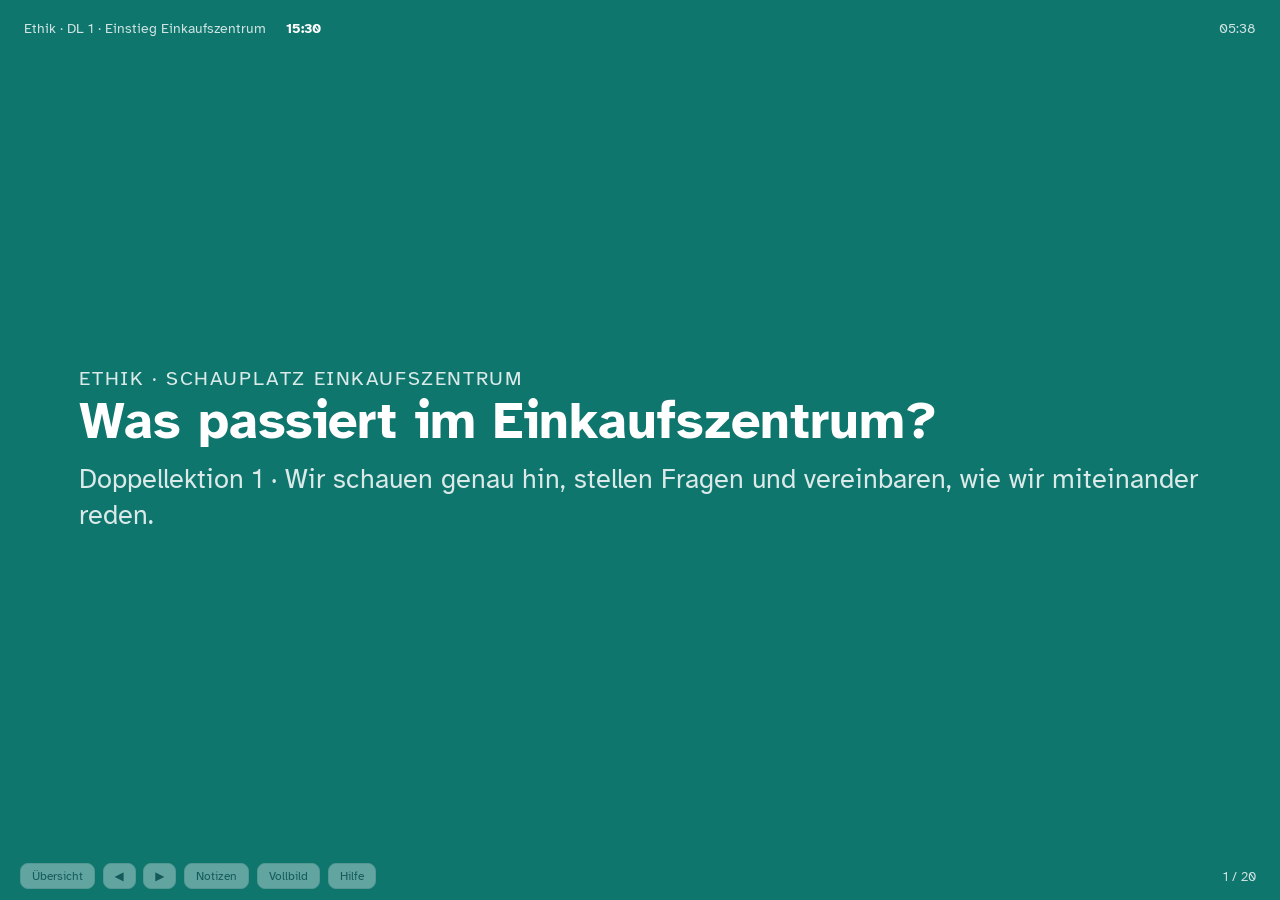
==== dl1.html @ 27c80d92 "Präsentationen DL 1 und DL 2 als Webseite Folien mit Timer, Notizen für die Lehrperson und Bildfelde" ====
<!doctype html>
<html lang="de">
<head>
<meta charset="utf-8">
<meta name="viewport" content="width=device-width, initial-scale=1">
<title>DL 1 · Einstieg Einkaufszentrum</title>
<link rel="preconnect" href="https://fonts.googleapis.com">
<link href="https://fonts.googleapis.com/css2?family=Atkinson+Hyperlegible:ital,wght@0,400;0,700;1,400&display=swap" rel="stylesheet">
<link rel="stylesheet" href="assets/style.css">
</head>
<body data-lesson="Ethik · DL 1 · Einstieg Einkaufszentrum">
<main class="deck">

<section class="slide title" data-phase="15:30">
  <div class="inner">
    <div class="kicker">Ethik · Schauplatz Einkaufszentrum</div>
    <h1>Was passiert im Einkaufszentrum?</h1>
    <p class="lead">Doppellektion 1 · Wir schauen genau hin, stellen Fragen und vereinbaren, wie wir miteinander reden.</p>
  </div>
  <aside class="notes"><b>Vorbereitung:</b> Plakate Erfolgskriterien und Gesprächsregeln hängen, Notizblätter, A5-Zettel, Streifen, Satzstarter, Fragestarter, Klebepunkte bereit. Sitzplan: 9 Paare und 1 Dreiergruppe.</aside>
</section>

<section class="slide" data-phase="15:30-15:40 · Einstieg">
  <div class="inner">
    <h2>So geht es weiter: 8 Doppellektionen</h2>
    <ol class="overview">
      <li class="now">Einstieg: genau hinschauen, Fragen stellen, Regeln vereinbaren</li>
      <li>Wunsch oder Bedürfnis? Was ist uns wichtig?</li>
      <li>Üben und erstes Gespräch: Ist mehr auch besser?</li>
      <li>Tiere als Nahrung: Was darf man?</li>
      <li>Besuch auf dem Bauernhof</li>
      <li>Ein Menü für alle: eine Regel aushandeln</li>
      <li>Ein neuer Fall: der Pausenkiosk, mit Rückmeldung</li>
      <li>Prüfung und Rückblick</li>
    </ol>
  </div>
  <aside class="notes"><b>Ziel:</b> Transparenz. Hofbesuch (DL 5) und Prüfung (DL 8) erwähnen.</aside>
</section>

<section class="slide" data-phase="15:30-15:40 · Einstieg">
  <div class="inner">
    <h2>Das kann ich am Ende der Einheit</h2>
    <div class="crit"><span class="n">1</span><p>Ich kann wichtige Begriffe wie <b>Bedürfnis</b> oder <b>Tierwohl</b> mit einem Beispiel erklären.</p></div>
    <div class="crit"><span class="n">2</span><p>Ich kann zu einer Situation eine <b>philosophische Frage</b> stellen und die Begriffe darin klären.</p></div>
    <div class="crit"><span class="n">3</span><p>Ich kann sagen, welche <b>Werte</b> betroffen sind und warum ein Wert für verschiedene Personen unterschiedlich wichtig sein kann.</p></div>
    <div class="crit"><span class="n">4</span><p>Ich kann die <b>Sicht verschiedener Beteiligter</b> beschreiben und den Wertkonflikt benennen.</p></div>
    <div class="crit"><span class="n">5</span><p>Ich kann meinen <b>Standpunkt</b> mit einem Argument begründen und auf ein Gegenargument eingehen.</p></div>
  </div>
  <aside class="notes"><b>Sagen:</b> Diese 5 Punkte hängen bis zum Schluss an der Wand. Wörter wie «Wertkonflikt» lernt ihr in der Einheit, heute nur kurz erklären.</aside>
</section>

<section class="slide" data-phase="15:30-15:40 · Einstieg">
  <div class="inner">
    <p class="sentence">Bewertet wird, wie gut du begründest, nicht welche Meinung du hast.</p>
    <div class="box" style="margin-top:1.2rem">
      <p class="big" style="margin:0 0 .3rem">Prüfung in DL 8</p>
      <p style="margin:0">schriftlich · 45 Minuten · erlaubt sind Satzstarter und Wortliste</p>
    </div>
    <p class="muted" style="margin-top:1.2rem">Beim Philosophieren versuchen wir, sorgfältig und ohne Widerspruch zu denken.</p>
  </div>
  <aside class="notes"><b>Ziel:</b> Angst vor einer «falschen» Meinung nehmen. Widerspruchsfreiheit ist ein Bewertungskriterium.</aside>
</section>

<section class="slide" data-phase="15:40-15:45 · Bewusst wahrnehmen" data-timer="1">
  <div class="split">
    <figure class="bild" data-slot="schauplatzbild" data-label="Schauplatzbild Einkaufszentrum"></figure>
    <div>
      <h2>Schau genau hin</h2>
      <p class="big">1 Minute still.</p>
      <p>Nur schauen. Noch nicht schreiben, nicht reden.</p>
    </div>
  </div>
  <aside class="notes"><b>Timer:</b> 1 Minute (T drücken). Danach nächste Folie: 4 Minuten Notizen. Werkzeug: bewusst wahrnehmen.</aside>
</section>

<section class="slide" data-phase="15:40-15:45 · Bewusst wahrnehmen" data-timer="4">
  <div class="split">
    <figure class="bild" data-slot="schauplatzbild" data-label="Schauplatzbild Einkaufszentrum"></figure>
    <div>
      <h2>Schreib auf deinem Notizblatt</h2>
      <ol class="task">
        <li>Was passiert?</li>
        <li>Wer will was?</li>
        <li>Wie fühlt sich das an?</li>
      </ol>
      <p class="muted">allein · 4 Minuten</p>
    </div>
  </div>
</section>

<section class="slide" data-phase="15:45-15:49 · Fragen über Fragen" data-timer="4">
  <div class="inner">
    <h2>Es gibt verschiedene Arten von Fragen</h2>
    <div class="grid3">
      <div class="qcard"><h3>Alltagsfragen</h3><p>schnell beantwortet</p><p class="ex">«Wann fährt der Bus?»</p></div>
      <div class="qcard"><h3>Wissensfragen</h3><p>dafür braucht man Fachwissen</p><p class="ex">«Wie viele Kalorien hat ein Burger?»</p></div>
      <div class="qcard acc"><h3>Philosophische Fragen</h3><p>keine eindeutige Antwort, man kann immer wieder darüber nachdenken</p><p class="ex">«Macht Einkaufen glücklich?»</p></div>
    </div>
    <div class="box line" style="margin-top:1.2rem">
      <p style="margin:0"><b>Test:</b> Kann man mit Ja oder Nein antworten? Dann formuliere die Frage um.</p>
      <p style="margin:.4rem 0 0" class="muted">«Isst die Person mit der grünen Kappe einen Burger?» → «Muss man essen, was die Freunde essen?»</p>
    </div>
  </div>
  <aside class="notes"><b>Vormachen:</b> Zur Imbiss-Szene laut denkend je eine Alltags-, Wissens- und philosophische Frage formulieren. Dann die Beispielfragen aus «Philosophieren, was ist das eigentlich?» (Buch) mündlich sortieren lassen.</aside>
</section>

<section class="slide" data-phase="15:49-16:00 · Fragen formulieren" data-timer="11">
  <div class="split">
    <figure class="bild" data-slot="schauplatzbild" data-label="Schauplatzbild Einkaufszentrum"></figure>
    <div>
      <h2>Zu zweit</h2>
      <ol class="task">
        <li>Vergleicht eure Notizen.</li>
        <li>Wählt eine Szene.</li>
        <li>Schreibt eine Frage, die man <b>nicht mit Ja oder Nein</b> beantworten kann.</li>
        <li>Prüft: Welche Art von Frage ist es? Schreibt sie auf den A5-Zettel.</li>
      </ol>
      <div class="chips"><span class="chip">Warum ...?</span><span class="chip">Darf man ...?</span><span class="chip">Ist es richtig, dass ...?</span><span class="chip">Was ist wichtiger: ... oder ...?</span></div>
    </div>
  </div>
  <aside class="notes"><b>Gruppen:</b> 9 Paare und 1 Dreiergruppe (21). Fragestarter-Karten verteilen. Nachfragen: «Was passiert da genau?» Wer früh fertig ist: zweite Frage zu einer anderen Szene. In DL 1 genügt eine offene Frage.</aside>
</section>

<section class="slide" data-phase="16:00-16:03 · Gesprächsregeln">
  <div class="inner">
    <h2>So reden wir in Ethik miteinander</h2>
    <p class="lead">In Ethik sind wir oft verschiedener Meinung. Damit das klappt, brauchen wir Regeln.</p>
    <p class="muted" style="margin:.4rem 0 .2rem;font-size:.9rem;font-weight:700">GILT IMMER</p>
    <div class="rule">1 · Niemand muss sagen, was er isst oder glaubt.</div>
    <div class="rule">2 · Keine Lebensweise wird abgewertet.</div>
  </div>
  <aside class="notes">Diese zwei Regeln sind gesetzt und nicht verhandelbar. Sie tragen DL 2 (Besitz) und DL 4 bis 6 (Tiere als Nahrung).</aside>
</section>

<section class="slide" data-phase="16:03-16:08 · Regeln vorschlagen" data-timer="5">
  <div class="inner">
    <h2>Eure Regel</h2>
    <p class="sentence">Damit ich mich traue, etwas zu sagen, brauche ich ...</p>
    <p>Schreibt <b>eine</b> Regel gross auf den Papierstreifen.</p>
    <p class="muted">zu zweit · 5 Minuten</p>
  </div>
</section>

<section class="slide" data-phase="16:08-16:15 · Regeln einigen" data-timer="7">
  <div class="inner">
    <h2>Unsere Regeln</h2>
    <ol class="task">
      <li>Alle Streifen kommen an die Wandtafel.</li>
      <li>Ähnliche Regeln legen wir zusammen.</li>
      <li>Am Schluss: höchstens 6 Regeln. Daumen hoch, wenn du einverstanden bist.</li>
    </ol>
  </div>
  <aside class="notes">Regeln positiv formulieren (zum Beispiel ausreden lassen, auf das Gesagte eingehen, Kritik an der Sache, nachfragen statt auslachen). Die Regeln 3 bis 6 auf das Plakat schreiben.</aside>
</section>

<section class="slide pause" data-phase="16:15-16:20 · Pause" data-timer="5">
  <div class="inner"><h1>Pause</h1><p class="lead">5 Minuten</p></div>
</section>

<section class="slide" data-phase="16:20-16:22 · Satzstarter">
  <div class="inner">
    <h2>Satzstarter helfen beim Reden</h2>
    <div class="grid2">
      <div class="qcard"><p class="big">Ich sehe, dass ...</p></div>
      <div class="qcard"><p class="big">Ich frage mich, warum ...</p></div>
      <div class="qcard"><p class="big">Was meinst du mit ...?</p></div>
      <div class="qcard"><p class="big">Ich stimme dir zu, weil ...</p></div>
      <div class="qcard"><p class="big">Ich sehe das anders, weil ...</p></div>
      <div class="qcard"><p class="big">Hier ist ... wichtig, weil ...</p></div>
    </div>
  </div>
  <aside class="notes">Satzstarter sind auch in der Prüfung erlaubt.</aside>
</section>

<section class="slide" data-phase="16:22-16:30 · Übung im Paar" data-timer="2">
  <div class="split">
    <figure class="bild" data-slot="schauplatzbild" data-label="Schauplatzbild Einkaufszentrum"></figure>
    <div>
      <h2>Probiert es aus</h2>
      <ol class="task">
        <li><b>A</b> sagt mit einem Satzstarter etwas zu einer Szene.</li>
        <li><b>B</b> fragt nach: «Was meinst du mit ...?» oder widerspricht: «Ich sehe das anders, weil ...»</li>
        <li>Nach 2 Minuten tauschen. Dann noch eine Runde.</li>
      </ol>
    </div>
  </div>
  <aside class="notes">Timer 2 Minuten, nach jeder Runde R und T. Am Schluss 2 Minuten: zwei Paare zeigen ein gelungenes Beispiel. Strichliste: Satzstarter, nachgefragt, ausreden lassen.</aside>
</section>

<section class="slide" data-phase="16:30-16:32 · Wertepark">
  <div class="inner">
    <h2>Was ist ein Wert?</h2>
    <p class="lead">Ein Wert ist etwas, das Menschen wichtig ist. Kein Gegenstand und kein Gefühl.</p>
    <div class="vs">
      <div class="qcard"><p class="muted">Gegenstand</p><span class="big">Burger</span></div>
      <div class="qcard"><p class="muted">Gefühl</p><span class="big">Freude</span></div>
      <div class="qcard acc"><p class="muted">Wert</p><span class="big">Genuss · Gesundheit</span></div>
    </div>
    <p style="margin-top:1rem">Welche Statuen im Wertepark kennt ihr noch?</p>
  </div>
  <aside class="notes">Die Klasse kennt den Wertepark ein wenig: 2 bis 3 Antworten sammeln.</aside>
</section>

<section class="slide" data-phase="16:32-16:42 · Wertepark" data-timer="6">
  <div class="split">
    <figure class="bild" data-slot="wertepark" data-label="Wertepark (AM 100.1)"></figure>
    <div>
      <h2>Welche Statue passt zu eurer Szene?</h2>
      <p>Schreibt auf einen Klebezettel:</p>
      <p class="sentence" style="font-size:1.2rem">Szene ... gehört zu ..., weil ...</p>
      <p>Klebt den Zettel neben die Statue.</p>
      <p class="muted">zu zweit · 6 Minuten, dann 4 Minuten Plenum</p>
    </div>
  </div>
  <aside class="notes">Laut Planungsanhang passen zum Einkaufszentrum Verantwortung, Solidarität, Glück, Gesundheit. Am Schluss die A4-Exemplare verteilen.</aside>
</section>

<section class="slide" data-phase="16:42-16:47 · Fünf Werkzeuge">
  <div class="inner">
    <h2>Fünf Werkzeuge zum Philosophieren</h2>
    <div class="tools">
      <div class="tool wahrnehmen today"><h3>Bewusst wahrnehmen</h3><p>beobachten, beschreiben, sich wundern</p></div>
      <div class="tool begriffe"><h3>Begriffe klären</h3><p>bestimmen, unterscheiden, ordnen</p></div>
      <div class="tool sichtweisen"><h3>Sichtweisen verstehen</h3><p>verstehen, mitfühlen, vermuten</p></div>
      <div class="tool argumente"><h3>Argumente abwägen</h3><p>abwägen, bewerten, begründen</p></div>
      <div class="tool weiterdenken"><h3>Fantasieren und weiterdenken</h3><p>Folgen abschätzen, Gedanken­experimente</p></div>
    </div>
    <table class="t" style="margin-top:1rem">
      <tr><th>Heute</th><th>DL 2</th><th>DL 3</th><th>DL 4 und 5</th><th>DL 6 und 7</th></tr>
      <tr><td>wahrnehmen</td><td>Begriffe klären</td><td>weiterdenken</td><td>Sichtweisen verstehen</td><td>Argumente abwägen</td></tr>
    </table>
  </div>
  <aside class="notes">Nach der Buchseite «Werkzeuge des Philosophierens». Noch nicht üben, nur zeigen. Die Seite hängt als A3 an der Wand.</aside>
</section>

<section class="slide" data-phase="16:47-16:55 · Ergebnissicherung" data-timer="8">
  <div class="inner">
    <h2>Unsere Fragen</h2>
    <ol class="task">
      <li>Hängt euren Fragezettel an die Fragewand und lest ihn vor.</li>
      <li>Klebt <b>einen Punkt</b> zur Frage, über die du am liebsten sprechen würdest.</li>
      <li>Blitzlicht: Eine Regel, die mir besonders wichtig ist.</li>
    </ol>
  </div>
  <aside class="notes">3 Min vorlesen, 3 Min Punkte (21), 2 Min Blitzlicht. Nach der Lektion: Fragezettel nach den drei Fragearten ordnen.</aside>
</section>

<section class="slide" data-phase="16:55-17:05 · Puffer" data-timer="10">
  <div class="split">
    <figure class="bild" data-slot="schauplatzbild" data-label="Schauplatzbild Einkaufszentrum"></figure>
    <div>
      <h2>Findest du die Szene?</h2>
      <p><b>A</b> beschreibt eine Szene ganz genau, ohne zu zeigen.</p>
      <p><b>B</b> sucht sie im Bild.</p>
      <p>Dann tauschen.</p>
    </div>
  </div>
  <aside class="notes">Nur wenn Zeit bleibt. Kann jederzeit abgebrochen werden.</aside>
</section>

<section class="slide title" data-phase="17:05">
  <div class="inner">
    <div class="kicker">Nächstes Mal · DL 2</div>
    <h1>Wunsch oder Bedürfnis?</h1>
    <p class="lead">Was braucht man wirklich, um glücklich zu sein?</p>
  </div>
</section>

</main>
<script src="assets/app.js"></script>
</body>
</html>
---- assets/style.css ----
:root {
  --bg: #fbfaf7;
  --ink: #1f2937;
  --muted: #6b7280;
  --line: #d6d9dd;
  --acc: #0f766e;
  --acc-l: #e3f3f0;
  --warn: #b45309;
  --card: #ffffff;
  --w-wahrnehmen: #c9b6e8;
  --w-sichtweisen: #c8dcae;
  --w-begriffe: #b3c0e6;
  --w-argumente: #f3c99a;
  --w-weiterdenken: #b9c8d8;
  font-size: min(1.55vw, 2.75vh);
}
@media (prefers-color-scheme: dark) {
  :root:not([data-theme="light"]) {
    --bg: #15181c; --ink: #eef0f2; --muted: #9aa3ad; --line: #353b42;
    --acc: #2dd4bf; --acc-l: #13332f; --card: #1d2126; --warn: #f59e0b;
  }
}
:root[data-theme="dark"] {
  --bg: #15181c; --ink: #eef0f2; --muted: #9aa3ad; --line: #353b42;
  --acc: #2dd4bf; --acc-l: #13332f; --card: #1d2126; --warn: #f59e0b;
}

* { box-sizing: border-box; }
html, body { margin: 0; height: 100%; }
body {
  background: var(--bg); color: var(--ink);
  font-family: "Atkinson Hyperlegible", "Segoe UI", system-ui, -apple-system, sans-serif;
  line-height: 1.35; overflow: hidden;
}

/* ---------- Startseite ---------- */
body.start { overflow: auto; }
.start main { max-width: 60rem; margin: 0 auto; padding: 3rem 1.5rem; }
.start h1 { font-size: 2.4rem; margin: 0 0 .3rem; }
.start p.sub { color: var(--muted); margin: 0 0 2rem; font-size: 1rem; }
.cards { display: grid; grid-template-columns: repeat(auto-fit, minmax(16rem, 1fr)); gap: 1rem; }
.card {
  display: block; text-decoration: none; color: inherit; background: var(--card);
  border: 2px solid var(--line); border-radius: .8rem; padding: 1.2rem 1.4rem;
}
.card:hover, .card:focus-visible { border-color: var(--acc); outline: none; }
.card .k { color: var(--acc); font-weight: 700; font-size: .8rem; letter-spacing: .05em; }
.card h2 { margin: .3rem 0 .4rem; font-size: 1.3rem; }
.card p { margin: 0; color: var(--muted); font-size: .85rem; }
.card.off { opacity: .45; pointer-events: none; }
.hint { margin-top: 2rem; font-size: .75rem; color: var(--muted); }
.hint kbd, .help kbd {
  border: 1px solid var(--line); border-bottom-width: 2px; border-radius: .25rem;
  padding: 0 .3rem; font-family: inherit; background: var(--card);
}

/* ---------- Präsentation ---------- */
.deck { position: fixed; inset: 0; }
.slide {
  position: absolute; inset: 0; display: none; flex-direction: column;
  padding: 4.2rem 4rem 3.2rem;
}
.slide.active { display: flex; }
body.has-timer .slide { padding-top: 6.4rem; }
.slide > .inner { flex: 1; display: flex; flex-direction: column; justify-content: center; min-height: 0; }
.slide h1 { font-size: 2.6rem; margin: 0 0 .6rem; line-height: 1.1; }
.slide h2 { font-size: 1.9rem; margin: 0 0 1rem; line-height: 1.15; }
.slide p, .slide li { font-size: 1.15rem; }
.slide .lead { font-size: 1.35rem; color: var(--muted); margin: 0 0 1rem; }
.slide ul, .slide ol { margin: .3rem 0; padding-left: 1.4em; }
.slide li { margin: .35rem 0; }
.slide .big { font-size: 1.6rem; font-weight: 700; }
.slide .muted { color: var(--muted); }
.slide.title { background: var(--acc); color: #fff; }
.slide.title .lead { color: rgba(255,255,255,.85); }
.slide.title .kicker { font-size: 1rem; letter-spacing: .08em; text-transform: uppercase; opacity: .85; }
.slide.pause .inner { align-items: center; text-align: center; }
.slide.pause h1 { font-size: 4rem; }

.topbar {
  position: fixed; top: 0; left: 0; right: 0; height: 3rem; z-index: 5;
  display: flex; align-items: center; gap: 1rem; padding: 0 1.2rem;
  font-size: .7rem; color: var(--muted); pointer-events: none;
}
.topbar .phase { font-weight: 700; color: var(--acc); }
.topbar .sp { flex: 1; }
.progress { position: fixed; left: 0; bottom: 0; height: .25rem; background: var(--acc); z-index: 5; transition: width .2s; }
.counter { position: fixed; right: 1.2rem; bottom: .7rem; font-size: .65rem; color: var(--muted); z-index: 5; }
body.on-title .topbar, body.on-title .counter { color: rgba(255,255,255,.8); }
body.on-title .topbar .phase { color: #fff; }

/* Bausteine */
.box { background: var(--acc-l); border-radius: .7rem; padding: .9rem 1.2rem; }
.box.line { background: transparent; border: 2px solid var(--line); }
.grid2 { display: grid; grid-template-columns: 1fr 1fr; gap: 1.2rem; }
.grid3 { display: grid; grid-template-columns: repeat(3, 1fr); gap: 1rem; }
.task { counter-reset: t; list-style: none; padding: 0; }
.task li { counter-increment: t; position: relative; padding-left: 2.4rem; margin: .7rem 0; }
.task li::before {
  content: counter(t); position: absolute; left: 0; top: .05em; width: 1.7rem; height: 1.7rem;
  border-radius: 50%; background: var(--acc); color: #fff; font-weight: 700; font-size: .9rem;
  display: flex; align-items: center; justify-content: center;
}
.chips { display: flex; flex-wrap: wrap; gap: .5rem; margin: .4rem 0; }
.chip { background: var(--card); border: 2px solid var(--line); border-radius: 2rem; padding: .25rem .9rem; font-size: 1.05rem; font-weight: 700; }
.chip.acc { border-color: var(--acc); color: var(--acc); }
.rule { background: var(--acc); color: #fff; border-radius: .7rem; padding: .8rem 1.2rem; font-size: 1.4rem; font-weight: 700; margin: .5rem 0; }
.crit { display: grid; grid-template-columns: 2.2rem 1fr; gap: .4rem .8rem; align-items: start; margin: .45rem 0; }
.crit .n { width: 2.2rem; height: 2.2rem; border-radius: 50%; background: var(--acc); color: #fff; font-weight: 700; display: flex; align-items: center; justify-content: center; }
.crit p { margin: .25rem 0 0; font-size: 1.1rem; }
table.t { border-collapse: collapse; width: 100%; font-size: 1rem; }
table.t th, table.t td { border-bottom: 1px solid var(--line); padding: .4rem .6rem; text-align: left; vertical-align: top; }
table.t th { color: var(--acc); }
.qcard { background: var(--card); border: 2px solid var(--line); border-radius: .7rem; padding: .9rem 1rem; }
.qcard h3 { margin: 0 0 .4rem; font-size: 1.15rem; }
.qcard p { margin: .2rem 0; font-size: 1rem; }
.qcard .ex { font-style: italic; }
.qcard.acc { border-color: var(--acc); background: var(--acc-l); }
.vs { display: grid; grid-template-columns: 1fr 1fr 1fr; gap: 1rem; text-align: center; }
.vs .qcard .big { display: block; margin: .3rem 0; }
.tool { border-radius: .7rem; padding: .7rem 1rem; color: #1f2937; }
.tool h3 { margin: 0 0 .2rem; font-size: 1.1rem; }
.tool p { margin: 0; font-size: .9rem; }
.tool.today { outline: .25rem solid var(--acc); outline-offset: .15rem; }
.tool.wahrnehmen { background: var(--w-wahrnehmen); }
.tool.sichtweisen { background: var(--w-sichtweisen); }
.tool.begriffe { background: var(--w-begriffe); }
.tool.argumente { background: var(--w-argumente); }
.tool.weiterdenken { background: var(--w-weiterdenken); }
.tools { display: grid; grid-template-columns: repeat(5, 1fr); gap: .7rem; }
.sentence { font-size: 1.5rem; font-weight: 700; border-left: .35rem solid var(--acc); padding: .3rem 0 .3rem 1rem; margin: .8rem 0; }
.overview li { font-size: 1.05rem; margin: .25rem 0; }
.overview li.now { font-weight: 700; color: var(--acc); }

/* Bilder */
.bild {
  margin: 0; flex: 1; min-height: 0; display: flex; align-items: center; justify-content: center;
  border-radius: .7rem; position: relative;
}
.bild img { max-width: 100%; max-height: 100%; object-fit: contain; border-radius: .4rem; }
.bild.leer { border: .2rem dashed var(--line); flex-direction: column; gap: .6rem; color: var(--muted); text-align: center; padding: 1rem; }
.bild.leer.drag { border-color: var(--acc); background: var(--acc-l); }
.bild .lbl { font-size: 1.1rem; font-weight: 700; color: var(--ink); }
.bild button, .tbtn {
  font: inherit; font-size: .8rem; border: 2px solid var(--acc); color: var(--acc); background: var(--card);
  border-radius: .5rem; padding: .3rem .8rem; cursor: pointer;
}
.bild .weg {
  position: absolute; top: .3rem; right: .3rem; font-size: .55rem; opacity: 0; transition: opacity .2s;
}
.bild:hover .weg { opacity: .9; }
.split { display: grid; grid-template-columns: 1.5fr 1fr; gap: 1.5rem; flex: 1; min-height: 0; }
.split > div { display: flex; flex-direction: column; min-height: 0; justify-content: center; }

/* Timer */
.timer {
  position: fixed; right: 1.2rem; top: 3.2rem; z-index: 6; display: none; align-items: center; gap: .5rem;
  background: var(--card); border: 2px solid var(--line); border-radius: .7rem; padding: .3rem .4rem .3rem .8rem;
}
.timer.show { display: flex; }
.timer .time { font-size: 1.6rem; font-weight: 700; font-variant-numeric: tabular-nums; min-width: 4.2ch; text-align: right; }
.timer.run { border-color: var(--acc); }
.timer.low .time { color: var(--warn); }
.timer.done { border-color: var(--warn); animation: blink 1s steps(2) infinite; }
@keyframes blink { 50% { background: var(--acc-l); } }
.timer button { font: inherit; font-size: .65rem; border: 1px solid var(--line); background: transparent; color: var(--ink); border-radius: .4rem; padding: .25rem .5rem; cursor: pointer; }

/* Notizen und Hilfe */
.notes { display: none; }
.notespanel, .help {
  position: fixed; left: 1rem; right: 1rem; bottom: 1.4rem; z-index: 7; display: none;
  background: var(--card); border: 2px solid var(--acc); border-radius: .7rem; padding: .7rem 1rem;
  font-size: .75rem; max-height: 35vh; overflow: auto; box-shadow: 0 .3rem 1.2rem rgba(0,0,0,.15);
}
.notespanel.show, .help.show { display: block; }
.notespanel b { color: var(--acc); }
.navbtns { position: fixed; left: 1rem; bottom: .55rem; z-index: 6; display: flex; gap: .4rem; opacity: .35; transition: opacity .2s; }
.navbtns:hover { opacity: 1; }
.navbtns button, .navbtns a { font: inherit; font-size: .6rem; border: 1px solid var(--line); background: var(--card); color: var(--ink); border-radius: .4rem; padding: .2rem .55rem; cursor: pointer; text-decoration: none; }

@media (max-width: 700px) {
  :root { font-size: 15px; }
  body { overflow: auto; }
  .slide { padding: 3.5rem 1rem 3rem; }
  .grid2, .grid3, .vs, .tools, .split { grid-template-columns: 1fr; }
}
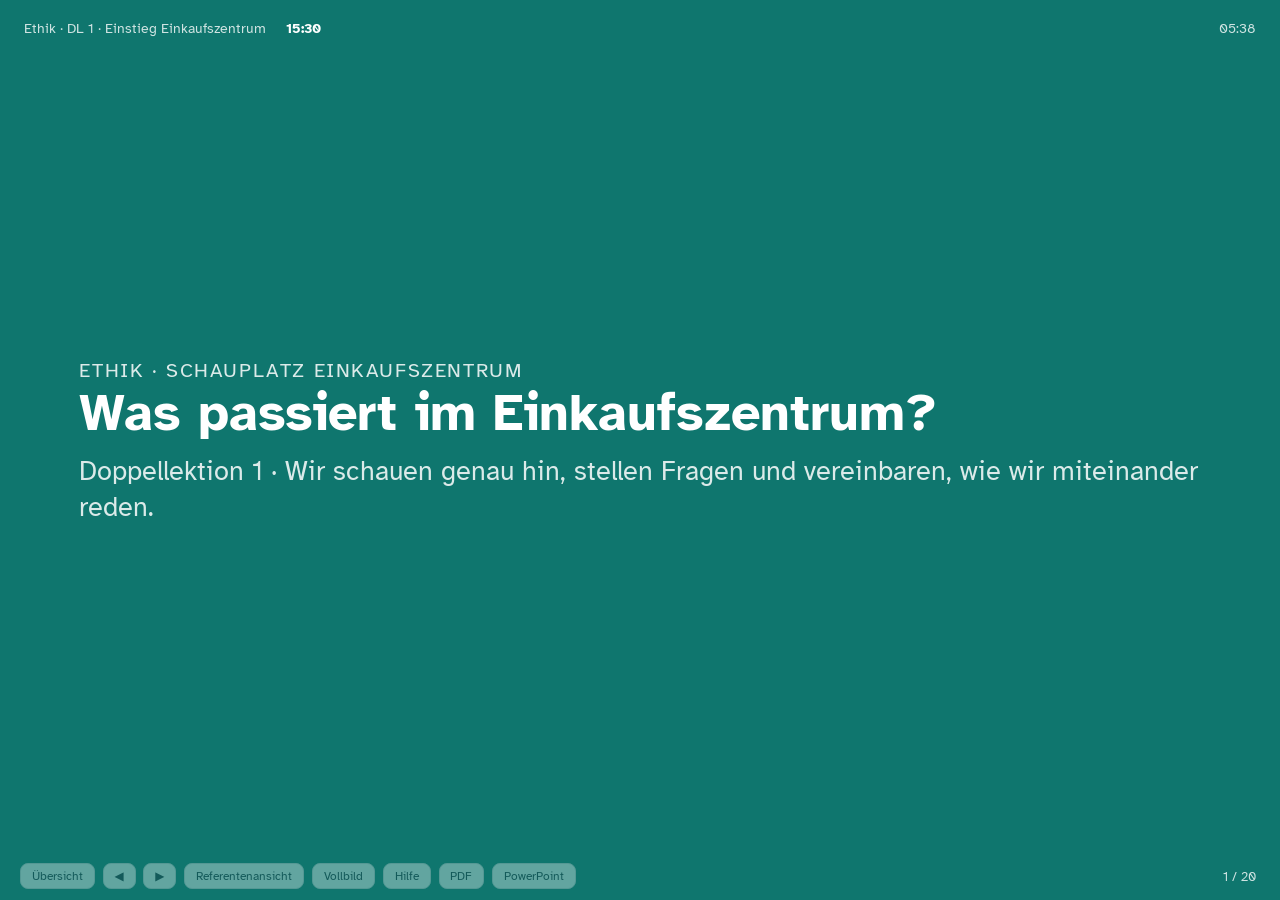
==== commit 51978652: "Auftragsleiste, Referentenansicht und Export als PDF/PowerPoint - Jede Folie zeigt, ob die Klasse zu" ====
--- a/dl1.html
+++ b/dl1.html
@@ -20,7 +20,7 @@
   <aside class="notes"><b>Vorbereitung:</b> Plakate Erfolgskriterien und Gesprächsregeln hängen, Notizblätter, A5-Zettel, Streifen, Satzstarter, Fragestarter, Klebepunkte bereit. Sitzplan: 9 Paare und 1 Dreiergruppe.</aside>
 </section>
 
-<section class="slide" data-phase="15:30-15:40 · Einstieg">
+<section class="slide" data-phase="15:30-15:40 · Einstieg" data-modus="hoeren">
   <div class="inner">
     <h2>So geht es weiter: 8 Doppellektionen</h2>
     <ol class="overview">
@@ -34,10 +34,10 @@
       <li>Prüfung und Rückblick</li>
     </ol>
   </div>
-  <aside class="notes"><b>Ziel:</b> Transparenz. Hofbesuch (DL 5) und Prüfung (DL 8) erwähnen.</aside>
-</section>
-
-<section class="slide" data-phase="15:30-15:40 · Einstieg">
+  <aside class="notes">Kurz halten, 2 Min. Fragen nur zum Ablauf zulassen.<br><b>Ziel:</b> Transparenz. Hofbesuch (DL 5) und Prüfung (DL 8) erwähnen.</aside>
+</section>
+
+<section class="slide" data-phase="15:30-15:40 · Einstieg" data-modus="hoeren">
   <div class="inner">
     <h2>Das kann ich am Ende der Einheit</h2>
     <div class="crit"><span class="n">1</span><p>Ich kann wichtige Begriffe wie <b>Bedürfnis</b> oder <b>Tierwohl</b> mit einem Beispiel erklären.</p></div>
@@ -49,7 +49,7 @@
   <aside class="notes"><b>Sagen:</b> Diese 5 Punkte hängen bis zum Schluss an der Wand. Wörter wie «Wertkonflikt» lernt ihr in der Einheit, heute nur kurz erklären.</aside>
 </section>
 
-<section class="slide" data-phase="15:30-15:40 · Einstieg">
+<section class="slide" data-phase="15:30-15:40 · Einstieg" data-modus="hoeren">
   <div class="inner">
     <p class="sentence">Bewertet wird, wie gut du begründest, nicht welche Meinung du hast.</p>
     <div class="box" style="margin-top:1.2rem">
@@ -58,10 +58,10 @@
     </div>
     <p class="muted" style="margin-top:1.2rem">Beim Philosophieren versuchen wir, sorgfältig und ohne Widerspruch zu denken.</p>
   </div>
-  <aside class="notes"><b>Ziel:</b> Angst vor einer «falschen» Meinung nehmen. Widerspruchsfreiheit ist ein Bewertungskriterium.</aside>
-</section>
-
-<section class="slide" data-phase="15:40-15:45 · Bewusst wahrnehmen" data-timer="1">
+  <aside class="notes"><b>Sagen:</b> «Ihr dürft jede Meinung haben. Wichtig ist, dass ihr sie begründet.»<br><b>Ziel:</b> Angst vor einer «falschen» Meinung nehmen. Widerspruchsfreiheit ist ein Bewertungskriterium.</aside>
+</section>
+
+<section class="slide" data-phase="15:40-15:45 · Bewusst wahrnehmen" data-timer="1" data-modus="allein" data-material="nichts, nur schauen">
   <div class="split">
     <figure class="bild" data-slot="schauplatzbild" data-label="Schauplatzbild Einkaufszentrum"></figure>
     <div>
@@ -70,10 +70,10 @@
       <p>Nur schauen. Noch nicht schreiben, nicht reden.</p>
     </div>
   </div>
-  <aside class="notes"><b>Timer:</b> 1 Minute (T drücken). Danach nächste Folie: 4 Minuten Notizen. Werkzeug: bewusst wahrnehmen.</aside>
-</section>
-
-<section class="slide" data-phase="15:40-15:45 · Bewusst wahrnehmen" data-timer="4">
+  <aside class="notes"><b>Ansage:</b> «Eine Minute ganz still. Nur schauen.» Selbst auch still bleiben.<br><b>Timer:</b> 1 Minute (T drücken). Danach nächste Folie: 4 Minuten Notizen. Werkzeug: bewusst wahrnehmen.</aside>
+</section>
+
+<section class="slide" data-phase="15:40-15:45 · Bewusst wahrnehmen" data-timer="4" data-modus="allein" data-material="Notizblatt «Was siehst du?»" data-fertig="Schreib zu jeder Frage noch einen Punkt mehr.">
   <div class="split">
     <figure class="bild" data-slot="schauplatzbild" data-label="Schauplatzbild Einkaufszentrum"></figure>
     <div>
@@ -83,12 +83,12 @@
         <li>Wer will was?</li>
         <li>Wie fühlt sich das an?</li>
       </ol>
-      <p class="muted">allein · 4 Minuten</p>
-    </div>
-  </div>
-</section>
-
-<section class="slide" data-phase="15:45-15:49 · Fragen über Fragen" data-timer="4">
+    </div>
+  </div>
+  <aside class="notes">Notizblätter vorher auf die Plätze legen. Herumgehen, nicht kommentieren.</aside>
+</section>
+
+<section class="slide" data-phase="15:45-15:49 · Fragen über Fragen" data-timer="4" data-modus="plenum">
   <div class="inner">
     <h2>Es gibt verschiedene Arten von Fragen</h2>
     <div class="grid3">
@@ -104,7 +104,7 @@
   <aside class="notes"><b>Vormachen:</b> Zur Imbiss-Szene laut denkend je eine Alltags-, Wissens- und philosophische Frage formulieren. Dann die Beispielfragen aus «Philosophieren, was ist das eigentlich?» (Buch) mündlich sortieren lassen.</aside>
 </section>
 
-<section class="slide" data-phase="15:49-16:00 · Fragen formulieren" data-timer="11">
+<section class="slide" data-phase="15:49-16:00 · Fragen formulieren" data-timer="11" data-modus="paar" data-material="Notizblatt, A5-Zettel, Karte mit Fragestartern" data-fertig="Schreibt eine zweite Frage zu einer anderen Szene.">
   <div class="split">
     <figure class="bild" data-slot="schauplatzbild" data-label="Schauplatzbild Einkaufszentrum"></figure>
     <div>
@@ -121,7 +121,7 @@
   <aside class="notes"><b>Gruppen:</b> 9 Paare und 1 Dreiergruppe (21). Fragestarter-Karten verteilen. Nachfragen: «Was passiert da genau?» Wer früh fertig ist: zweite Frage zu einer anderen Szene. In DL 1 genügt eine offene Frage.</aside>
 </section>
 
-<section class="slide" data-phase="16:00-16:03 · Gesprächsregeln">
+<section class="slide" data-phase="16:00-16:03 · Gesprächsregeln" data-modus="hoeren">
   <div class="inner">
     <h2>So reden wir in Ethik miteinander</h2>
     <p class="lead">In Ethik sind wir oft verschiedener Meinung. Damit das klappt, brauchen wir Regeln.</p>
@@ -129,19 +129,19 @@
     <div class="rule">1 · Niemand muss sagen, was er isst oder glaubt.</div>
     <div class="rule">2 · Keine Lebensweise wird abgewertet.</div>
   </div>
-  <aside class="notes">Diese zwei Regeln sind gesetzt und nicht verhandelbar. Sie tragen DL 2 (Besitz) und DL 4 bis 6 (Tiere als Nahrung).</aside>
-</section>
-
-<section class="slide" data-phase="16:03-16:08 · Regeln vorschlagen" data-timer="5">
+  <aside class="notes"><b>Heikel:</b> Bemerkungen zu Essgewohnheiten oder Besitz sofort mit Regel 1 und 2 auffangen.<br>Diese zwei Regeln sind gesetzt und nicht verhandelbar. Sie tragen DL 2 (Besitz) und DL 4 bis 6 (Tiere als Nahrung).</aside>
+</section>
+
+<section class="slide" data-phase="16:03-16:08 · Regeln vorschlagen" data-timer="5" data-modus="paar" data-material="Papierstreifen, dicker Stift" data-fertig="Schreibt eine zweite Regel auf einen neuen Streifen.">
   <div class="inner">
     <h2>Eure Regel</h2>
     <p class="sentence">Damit ich mich traue, etwas zu sagen, brauche ich ...</p>
     <p>Schreibt <b>eine</b> Regel gross auf den Papierstreifen.</p>
-    <p class="muted">zu zweit · 5 Minuten</p>
-  </div>
-</section>
-
-<section class="slide" data-phase="16:08-16:15 · Regeln einigen" data-timer="7">
+  </div>
+  <aside class="notes">Streifen und Stifte jetzt verteilen.</aside>
+</section>
+
+<section class="slide" data-phase="16:08-16:15 · Regeln einigen" data-timer="7" data-modus="plenum">
   <div class="inner">
     <h2>Unsere Regeln</h2>
     <ol class="task">
@@ -155,9 +155,10 @@
 
 <section class="slide pause" data-phase="16:15-16:20 · Pause" data-timer="5">
   <div class="inner"><h1>Pause</h1><p class="lead">5 Minuten</p></div>
-</section>
-
-<section class="slide" data-phase="16:20-16:22 · Satzstarter">
+  <aside class="notes">Während der Pause: Streifen an der Wandtafel lassen, Regeln 3 bis 6 aufs Plakat schreiben, Satzstarter-Sets bereitlegen.</aside>
+</section>
+
+<section class="slide" data-phase="16:20-16:22 · Satzstarter" data-modus="hoeren">
   <div class="inner">
     <h2>Satzstarter helfen beim Reden</h2>
     <div class="grid2">
@@ -169,10 +170,10 @@
       <div class="qcard"><p class="big">Hier ist ... wichtig, weil ...</p></div>
     </div>
   </div>
-  <aside class="notes">Satzstarter sind auch in der Prüfung erlaubt.</aside>
-</section>
-
-<section class="slide" data-phase="16:22-16:30 · Übung im Paar" data-timer="2">
+  <aside class="notes">Satzstarter-Sets an die Paare verteilen.<br>Satzstarter sind auch in der Prüfung erlaubt.</aside>
+</section>
+
+<section class="slide" data-phase="16:22-16:30 · Übung im Paar" data-timer="2" data-modus="paar" data-material="Satzstarterkarten">
   <div class="split">
     <figure class="bild" data-slot="schauplatzbild" data-label="Schauplatzbild Einkaufszentrum"></figure>
     <div>
@@ -187,7 +188,7 @@
   <aside class="notes">Timer 2 Minuten, nach jeder Runde R und T. Am Schluss 2 Minuten: zwei Paare zeigen ein gelungenes Beispiel. Strichliste: Satzstarter, nachgefragt, ausreden lassen.</aside>
 </section>
 
-<section class="slide" data-phase="16:30-16:32 · Wertepark">
+<section class="slide" data-phase="16:30-16:32 · Wertepark" data-modus="plenum">
   <div class="inner">
     <h2>Was ist ein Wert?</h2>
     <p class="lead">Ein Wert ist etwas, das Menschen wichtig ist. Kein Gegenstand und kein Gefühl.</p>
@@ -198,10 +199,10 @@
     </div>
     <p style="margin-top:1rem">Welche Statuen im Wertepark kennt ihr noch?</p>
   </div>
-  <aside class="notes">Die Klasse kennt den Wertepark ein wenig: 2 bis 3 Antworten sammeln.</aside>
-</section>
-
-<section class="slide" data-phase="16:32-16:42 · Wertepark" data-timer="6">
+  <aside class="notes"><b>Stolperstein:</b> SuS verwechseln Werte mit Gefühlen oder Gegenständen. Beispiel Burger, Freude, Genuss nutzen.<br>Die Klasse kennt den Wertepark ein wenig: 2 bis 3 Antworten sammeln.</aside>
+</section>
+
+<section class="slide" data-phase="16:32-16:42 · Wertepark" data-timer="6" data-modus="paar" data-material="Klebezettel, Wertepark an der Wand" data-fertig="Sucht eine zweite Statue, die auch passt.">
   <div class="split">
     <figure class="bild" data-slot="wertepark" data-label="Wertepark (AM 100.1)"></figure>
     <div>
@@ -209,13 +210,12 @@
       <p>Schreibt auf einen Klebezettel:</p>
       <p class="sentence" style="font-size:1.2rem">Szene ... gehört zu ..., weil ...</p>
       <p>Klebt den Zettel neben die Statue.</p>
-      <p class="muted">zu zweit · 6 Minuten, dann 4 Minuten Plenum</p>
     </div>
   </div>
   <aside class="notes">Laut Planungsanhang passen zum Einkaufszentrum Verantwortung, Solidarität, Glück, Gesundheit. Am Schluss die A4-Exemplare verteilen.</aside>
 </section>
 
-<section class="slide" data-phase="16:42-16:47 · Fünf Werkzeuge">
+<section class="slide" data-phase="16:42-16:47 · Fünf Werkzeuge" data-modus="hoeren">
   <div class="inner">
     <h2>Fünf Werkzeuge zum Philosophieren</h2>
     <div class="tools">
@@ -233,7 +233,7 @@
   <aside class="notes">Nach der Buchseite «Werkzeuge des Philosophierens». Noch nicht üben, nur zeigen. Die Seite hängt als A3 an der Wand.</aside>
 </section>
 
-<section class="slide" data-phase="16:47-16:55 · Ergebnissicherung" data-timer="8">
+<section class="slide" data-phase="16:47-16:55 · Ergebnissicherung" data-timer="8" data-modus="plenum" data-material="Fragezettel, 1 Klebepunkt pro Person">
   <div class="inner">
     <h2>Unsere Fragen</h2>
     <ol class="task">
@@ -245,7 +245,7 @@
   <aside class="notes">3 Min vorlesen, 3 Min Punkte (21), 2 Min Blitzlicht. Nach der Lektion: Fragezettel nach den drei Fragearten ordnen.</aside>
 </section>
 
-<section class="slide" data-phase="16:55-17:05 · Puffer" data-timer="10">
+<section class="slide" data-phase="16:55-17:05 · Puffer" data-timer="10" data-modus="paar">
   <div class="split">
     <figure class="bild" data-slot="schauplatzbild" data-label="Schauplatzbild Einkaufszentrum"></figure>
     <div>
@@ -264,6 +264,7 @@
     <h1>Wunsch oder Bedürfnis?</h1>
     <p class="lead">Was braucht man wirklich, um glücklich zu sein?</p>
   </div>
+  <aside class="notes">Material einsammeln: Notizblätter, Satzstarter-Sets. Fragewand hängen lassen.</aside>
 </section>
 
 </main>
--- a/assets/style.css
+++ b/assets/style.css
@@ -58,11 +58,10 @@
 .deck { position: fixed; inset: 0; }
 .slide {
   position: absolute; inset: 0; display: none; flex-direction: column;
-  padding: 4.2rem 4rem 3.2rem;
+  padding: 3.6rem 4rem 2.6rem;
 }
 .slide.active { display: flex; }
-body.has-timer .slide { padding-top: 6.4rem; }
-.slide > .inner { flex: 1; display: flex; flex-direction: column; justify-content: center; min-height: 0; }
+.slide > .inner { flex: 1; display: flex; flex-direction: column; justify-content: safe center; min-height: 0; }
 .slide h1 { font-size: 2.6rem; margin: 0 0 .6rem; line-height: 1.1; }
 .slide h2 { font-size: 1.9rem; margin: 0 0 1rem; line-height: 1.15; }
 .slide p, .slide li { font-size: 1.15rem; }
@@ -150,15 +149,17 @@
 }
 .bild:hover .weg { opacity: .9; }
 .split { display: grid; grid-template-columns: 1.5fr 1fr; gap: 1.5rem; flex: 1; min-height: 0; }
-.split > div { display: flex; flex-direction: column; min-height: 0; justify-content: center; }
+.split > div { display: flex; flex-direction: column; min-height: 0; justify-content: safe center; }
+.split p, .split li { font-size: 1.05rem; }
+.split .chip { font-size: .95rem; }
 
 /* Timer */
 .timer {
-  position: fixed; right: 1.2rem; top: 3.2rem; z-index: 6; display: none; align-items: center; gap: .5rem;
-  background: var(--card); border: 2px solid var(--line); border-radius: .7rem; padding: .3rem .4rem .3rem .8rem;
+  position: fixed; right: 4.6rem; top: .35rem; z-index: 6; display: none; align-items: center; gap: .4rem;
+  background: var(--card); border: 2px solid var(--line); border-radius: .6rem; padding: .1rem .35rem .1rem .7rem;
 }
 .timer.show { display: flex; }
-.timer .time { font-size: 1.6rem; font-weight: 700; font-variant-numeric: tabular-nums; min-width: 4.2ch; text-align: right; }
+.timer .time { font-size: 1.35rem; font-weight: 700; font-variant-numeric: tabular-nums; min-width: 4.2ch; text-align: right; }
 .timer.run { border-color: var(--acc); }
 .timer.low .time { color: var(--warn); }
 .timer.done { border-color: var(--warn); animation: blink 1s steps(2) infinite; }
@@ -178,6 +179,35 @@
 .navbtns:hover { opacity: 1; }
 .navbtns button, .navbtns a { font: inherit; font-size: .6rem; border: 1px solid var(--line); background: var(--card); color: var(--ink); border-radius: .4rem; padding: .2rem .55rem; cursor: pointer; text-decoration: none; }
 
+/* Auftragsleiste: Wann arbeiten die SuS? */
+.auftrag {
+  margin-top: auto; display: flex; align-items: center; flex-wrap: wrap; gap: .4rem 1.2rem;
+  background: var(--acc); color: #fff; border-radius: .7rem; padding: .55rem 1.1rem; font-size: 1.05rem;
+}
+.auftrag .ic svg { width: 2.4rem; height: 1.6rem; fill: currentColor; display: block; }
+.auftrag .was { font-weight: 700; font-size: 1.2rem; }
+.auftrag .dauer { font-weight: 700; background: rgba(255,255,255,.2); border-radius: 2rem; padding: .05rem .7rem; }
+.auftrag .mat b { font-weight: 700; }
+.auftrag.m-hoeren, .auftrag.m-plenum { background: var(--acc-l); color: var(--ink); }
+.auftrag.m-hoeren .dauer, .auftrag.m-plenum .dauer { background: var(--card); }
+.auftrag.m-hoeren .ic, .auftrag.m-plenum .ic { color: var(--acc); }
+.fertig { font-size: .95rem; color: var(--muted); padding: .4rem .2rem 0; }
+.fertig b { color: var(--acc); }
+.slide > .inner, .slide > .split { margin-bottom: .8rem; }
+
+/* Vorschau in der Referentenansicht und Export */
+body.preview .slide { padding-top: 3rem; padding-bottom: 2rem; }
+body.preview .bild.leer button { display: none; }
+body.exporting .topbar, body.exporting .timer, body.exporting .navbtns, body.exporting .counter,
+body.exporting .progress, body.exporting .help, body.exporting .bild .weg { display: none !important; }
+
+body.exporting .bild.leer button { visibility: hidden; }
+.exportbox {
+  position: fixed; inset: auto 0 45% 0; margin: 0 auto; width: max-content; z-index: 20;
+  background: var(--ink); color: var(--bg); border-radius: .7rem; padding: .8rem 1.4rem; font-size: .9rem;
+}
+.navbtns span { display: contents; }
+
 @media (max-width: 700px) {
   :root { font-size: 15px; }
   body { overflow: auto; }
